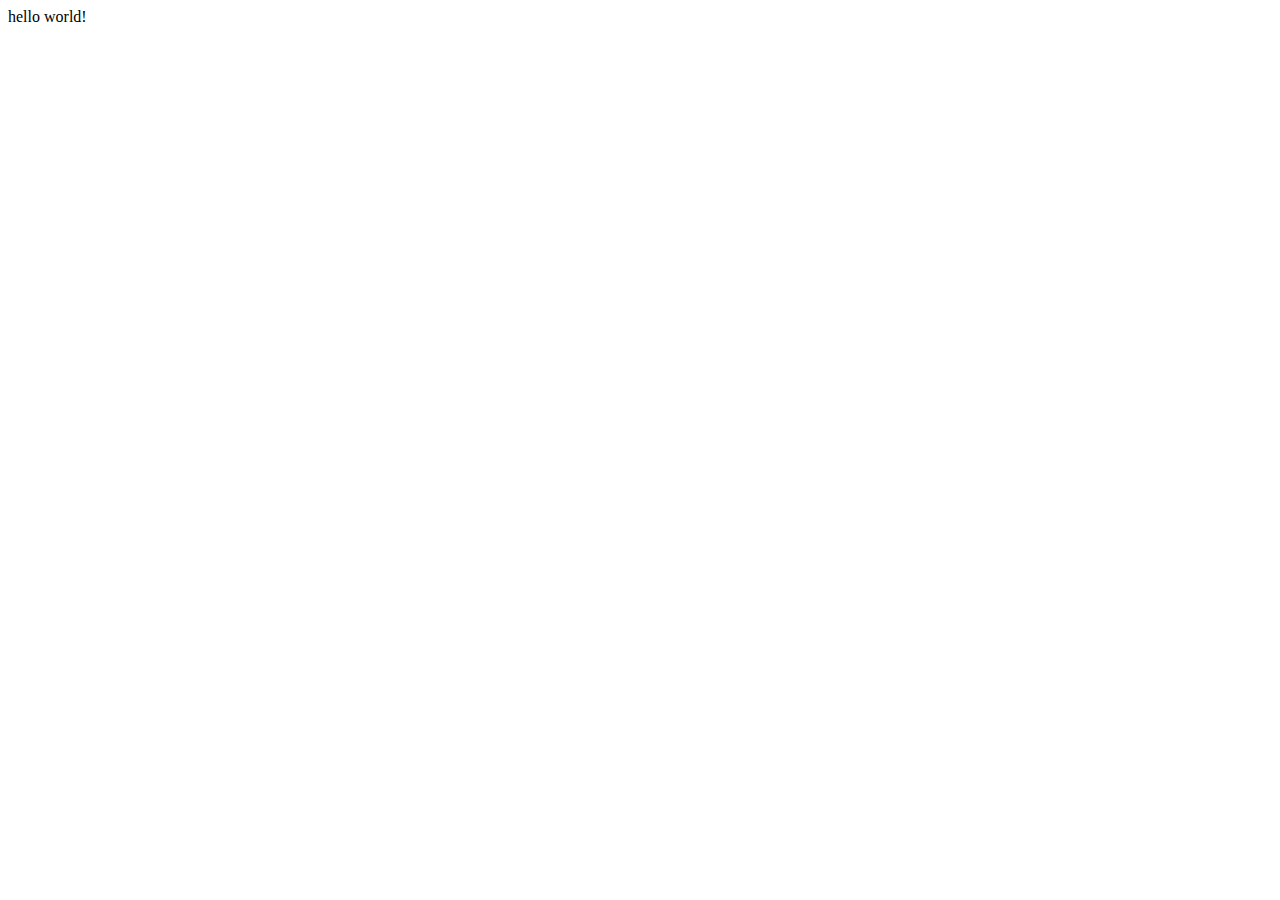
==== index.html @ 6e13201e "commit" ====
<!DOCTYPE html>
<!--[if lt IE 7]>      <html class="no-js lt-ie9 lt-ie8 lt-ie7"> <![endif]-->
<!--[if IE 7]>         <html class="no-js lt-ie9 lt-ie8"> <![endif]-->
<!--[if IE 8]>         <html class="no-js lt-ie9"> <![endif]-->
<!--[if gt IE 8]>      <html class="no-js"> <!--<![endif]-->
<html>
    <head>
        <meta charset="utf-8">
        <meta http-equiv="X-UA-Compatible" content="IE=edge">
        <title>Grraphql site</title>
        <meta name="description" content="">
        <meta name="viewport" content="width=device-width, initial-scale=1">
        <link rel="stylesheet" href="">
    </head>
    <body>
        <!--[if lt IE 7]>
            <p class="browsehappy">You are using an <strong>outdated</strong> browser. Please <a href="#">upgrade your browser</a> to improve your experience.</p>
        <![endif]-->
        <div>hello world!</div>
        <script src="" async defer></script>
    </body>
</html>
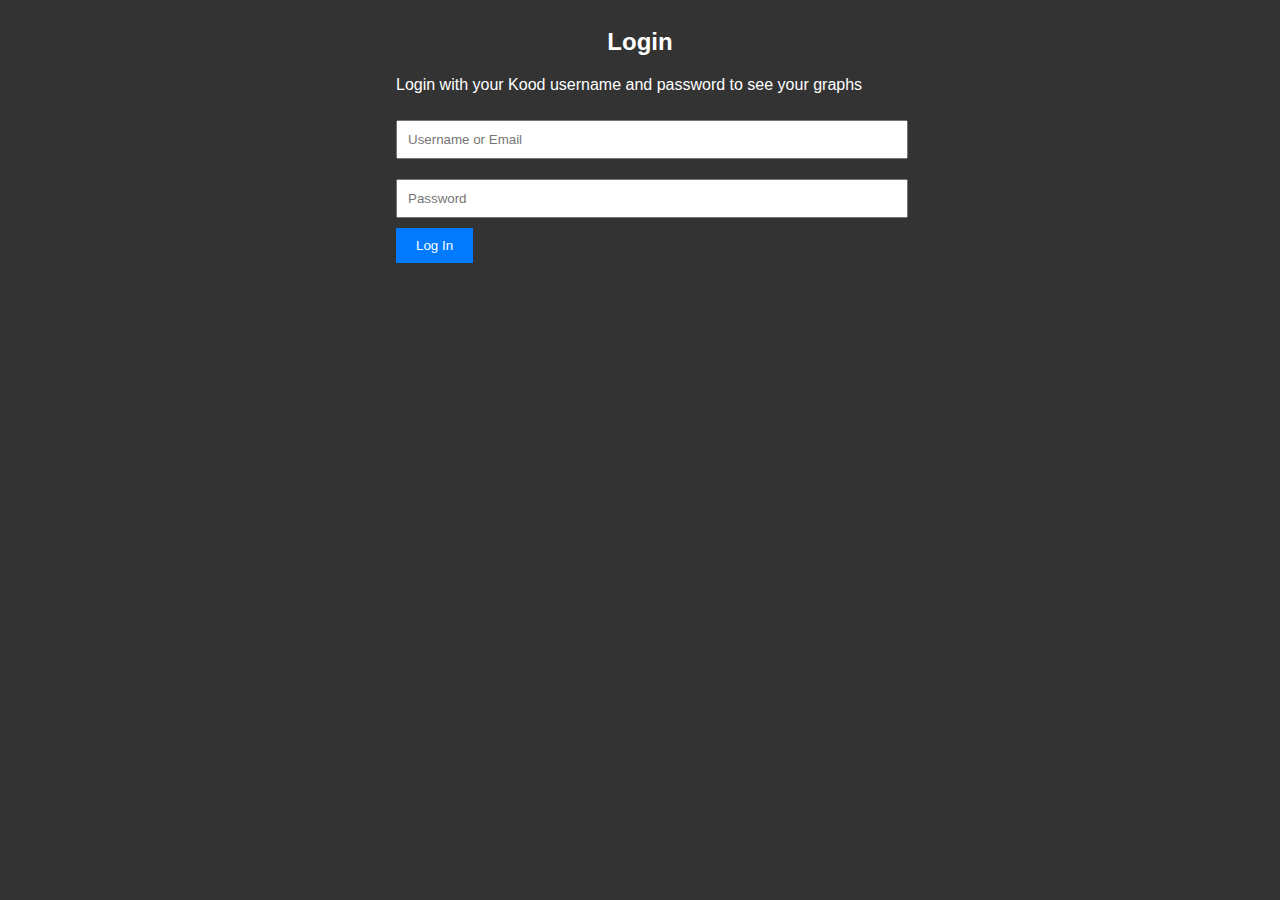
==== commit c51e6c97: "final changes" ====
--- a/index.html
+++ b/index.html
@@ -1,22 +1,22 @@
 <!DOCTYPE html>
-<!--[if lt IE 7]>      <html class="no-js lt-ie9 lt-ie8 lt-ie7"> <![endif]-->
-<!--[if IE 7]>         <html class="no-js lt-ie9 lt-ie8"> <![endif]-->
-<!--[if IE 8]>         <html class="no-js lt-ie9"> <![endif]-->
-<!--[if gt IE 8]>      <html class="no-js"> <!--<![endif]-->
-<html>
-    <head>
-        <meta charset="utf-8">
-        <meta http-equiv="X-UA-Compatible" content="IE=edge">
-        <title>Grraphql site</title>
-        <meta name="description" content="">
-        <meta name="viewport" content="width=device-width, initial-scale=1">
-        <link rel="stylesheet" href="">
-    </head>
-    <body>
-        <!--[if lt IE 7]>
-            <p class="browsehappy">You are using an <strong>outdated</strong> browser. Please <a href="#">upgrade your browser</a> to improve your experience.</p>
-        <![endif]-->
-        <div>hello world!</div>
-        <script src="" async defer></script>
-    </body>
+<html lang="en">
+<head>
+    <meta charset="UTF-8">
+    <meta name="viewport" content="width=device-width, initial-scale=1.0">
+    <title>Login Page</title>
+    <script src="src/index.js"></script>
+    <link rel="stylesheet" href="static/index.css">
+</head>
+<body>
+    <div id="login-container">
+        <h2>Login</h2>
+        <p>Login with your Kood username and password to see your graphs</p>
+        <input type="text" id="usernameEmail" placeholder="Username or Email" required>
+        <input type="password" id="password" placeholder="Password" required>
+        <button type="submit" onclick="login()">Log In</button>
+        <link rel="stylesheet" type="text/css" href="index.css">
+        <p id="error-message"></p>
+        
+      </div>
+</body>
 </html>--- a/static/index.css
+++ b/static/index.css
@@ -0,0 +1,43 @@
+body {
+    background-color: #333; 
+    font-family: Arial, sans-serif;
+    display: flex;
+    justify-content: center;
+}
+h2 {
+    text-align: center;
+    color: white;
+}
+
+form {
+    display: flex;
+    flex-direction: column;
+    align-items: center;
+}
+
+input[type="text"],
+input[type="password"] {
+    width: 100%;
+    padding: 10px;
+    margin: 10px 0;
+}
+
+button[type="submit"] {
+    background-color: #007bff; 
+    color: #fff;
+    border: none;
+    padding: 10px 20px;
+    cursor: pointer;
+}
+
+button[type="submit"]:hover {
+    background-color: #0056b3; 
+}
+
+#error-message {
+    color: red;
+}
+
+p{
+    color: white;
+}